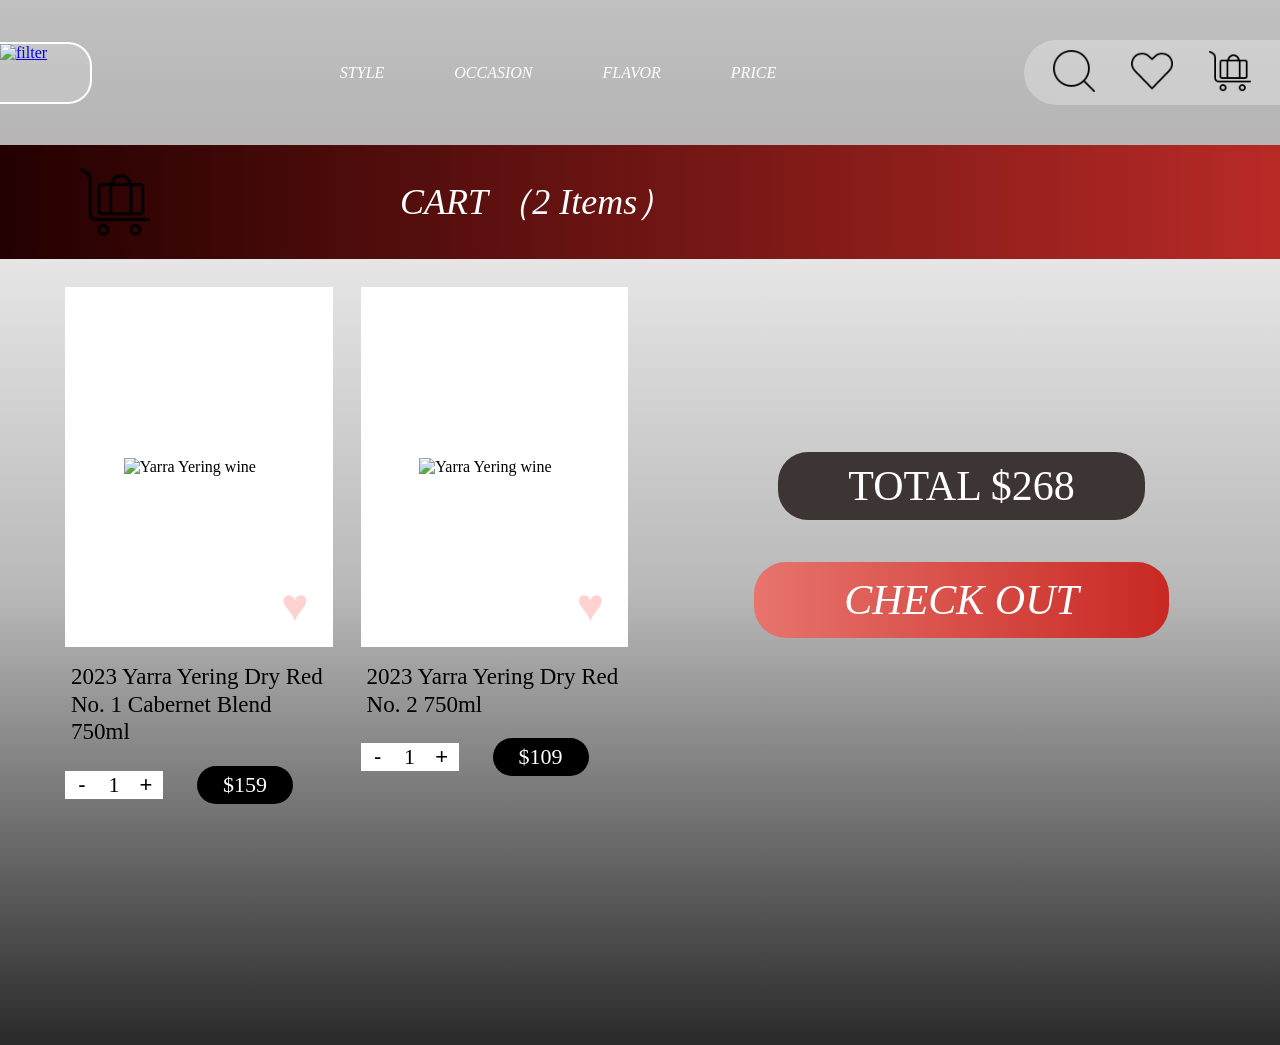
==== cart.html @ 267f4e5e "add cart checkout and confitmation pages" ====
<!DOCTYPE html>
<html lang="en">
<head>
    <meta charset="UTF-8">
    <meta name="viewport" content="width=device-width, initial-scale=1.0">
    <title>Cart</title>

    <link rel="stylesheet" href="website.css">
</head>

<body>
    <header class="mobile-nav">
        <a href="filters.html" class="menu">
            <img src="images/filter.png" alt="filter">
        </a>

        <nav class="desktop-filter-nav">
            <a href="filters.html">STYLE</a>
            <a href="filters.html">OCCASION</a>
            <a href="filters.html">FLAVOR</a>
            <a href="filters.html">PRICE</a>
        </nav>

        <div class="nav-icons">
            <button><img src="images/search.png" alt="search"></button>
            <button><img src="images/like.png" alt="like"></button>
            <button><img src="images/cart.png" alt="cart"></button>
        </div>
    </header>

    <main class="cart-sec">
        <section class="cart-title-bar">
            <img src="images/cart.png" alt="cart">
            <h1>CART （2 Items）</h1>
        </section>

        <section class="cart-content">
            <div class="cart-items">
                <article class="cart-item">
                    <div class="cart-image-box">
                        <img src="images/wine.png" alt="Yarra Yering wine">
                        <button class="cart-heart">♥</button>
                    </div>

                    <h2>2023 Yarra Yering Dry Red No. 1 Cabernet Blend 750ml</h2>

                    <div class="cart-row">
                        <div class="cart-quantity">
                            <button>-</button>
                            <p>1</p>
                            <button>+</button>
                        </div>

                        <p class="cart-price">$159</p>
                    </div>
                </article>

                <article class="cart-item">
                    <div class="cart-image-box">
                        <img src="images/wine.png" alt="Yarra Yering wine">
                        <button class="cart-heart">♥</button>
                    </div>

                    <h2>2023 Yarra Yering Dry Red No. 2 750ml</h2>

                    <div class="cart-row">
                        <div class="cart-quantity">
                            <button>-</button>
                            <p>1</p>
                            <button>+</button>
                        </div>

                        <p class="cart-price">$109</p>
                    </div>
                </article>
            </div>

            <aside class="cart-summary">
                <p class="cart-total">TOTAL $268</p>
                <a href="checkout.html" class="checkout-btn">CHECK OUT</a>
            </aside>
        </section>
    </main>
</body>
</html>
---- website.css ----
body {
    margin: 0; /* remove blank margin */
    background: linear-gradient(#C0C0C0, #786D6D);
    font-family: Kalnia;
}

.mobile-nav {
    display: flex; /* in same line */
    justify-content: space-between; /* menu ----- cart.. */
    align-items: center;
}

.nav-icons {
    display: flex; /* in same line */
    gap: 16px;
}
.hero {
    background-image: url("111.png");
    background-size: cover;
    background-position: center;
    text-align: center;
}
.shop{
    text-align: center;
}

/* menu border design */
.menu {
    width: 90px;
    height: 58px;
    border: 2px solid white;
    border-left: none;
    border-radius: 0 24px 24px 0;
    background: rgba(255, 255, 255, 0.15);
}

.menu img {
    width: 56px;
}

.nav-icons {
    display: flex;
    align-items: center;
    gap: 22px;
    padding: 10px 22px;
    border-radius: 40px 0 0 40px;
    background: rgba(255, 255, 255, 0.28);
}

.nav-icons button {
    width: 56px;

    border: 2px solid white;
    border: none;
    background: transparent;
    padding: 0;
}

.nav-icons img {
    width: 42px;
    height: 42px;
    object-fit: contain;
}

.hero {
    width: 92%;
    height: 520px;
    margin: 0 auto;
    border-radius: 36px;
    background-size: cover;
    background-position: center;
    display: flex;
    justify-content: center;
    align-items: center;
    text-align: center;
}

.hero-content {
    color: white;
}

.hero-content h1 {
    margin: 0;
    font-size: 42px;
}

.hero-content p {
    margin: 8px 0 70px;
    font-size: 24px;
}

.primary-btn {
    display: flex;
    align-items: center;
    justify-content: center;
    gap: 14px;
    padding: 18px 28px;
    border-radius: 48px;
    border: 2px solid black;
    background: linear-gradient(90deg, #3b0202, #c52b2b);
    color: white;
    font-size: 32px;
    font-style: italic;
}

.primary-btn img {
    width: 48px;
}

.shop {
    display: flex;
    justify-content: center;
    margin-top: 80px;
}

.secondary-btn {
    padding: 12px 34px;
    border: 3px solid #3b1717;
    border-radius: 32px;
    background: transparent;
    color: #3b1717;
    font-size: 36px;
    font-style: italic;
}

/* ===== MOBILE NAV ===== */

.mobile-nav {
    display: flex;
    justify-content: space-between;
    align-items: center;

    padding: 40px 0;
}
.picks-banner {

    display: flex;
    align-items: center;
    justify-content: center;
    gap: 28px;
    padding: 20px 44px;
    margin-top: 24px;
    background: linear-gradient(to right, #3b0202, #c52b2b);

}
.picks-banner img {
    width: 54px;
}
.picks-banner h1 {
    margin: 0;
    color: white;
    font-size: 38px;
    font-style: italic;
}


/* ===== QUESTION SECTION ===== */

.question-sec {
    padding: 50px 40px;
}

/* ===== QUESTION TITLE ===== */
.question-sec h2 {
    text-align: center;
    font-size: 52px;
    font-weight: 500;
    margin-top: 40px;
}

/* ===== QUESTION TEXT ===== */

.question {
    font-size: 32px;
    line-height: 2;
    margin-top: 70px;
}


/* ===== ANSWER GRID ===== */
.answer-grid {
    display: grid; /* layout */
    grid-template-columns: 1fr 1fr;  /* it is fraction*/
    gap: 50px; /* the margin between buttons */
    margin-top: 70px;
}

/* ===== ANSWER BUTTON ===== */

.answer-button {
    height: 70px;
    border: none; /* remove border */
    border-radius: 40px; 
    font-size: 24px;
    color: white;
    font-family: 'Kalnia';
    background: linear-gradient(to right, #8b0000, #3b0000);
}


/* ===== SURPRISE BUTTON ===== */

.question-sec > .answer-button:last-of-type {
    width: 100%;
    margin-top: 50px;
}


/* ===== NEXT BUTTON ===== */

.next-btn {
    display: flex;
    justify-content: center;
    align-items: center;
    width: 120px;
    height: 60px;
    margin-left: auto; /* next button will stay at right */
    margin-top: 50px;
    border-radius: 40px;
    text-decoration: none; /*remove underline*/
    color: white;
    font-size: 28px;
    background: linear-gradient(to right, #ff7b7b, #d90000);
}

/* ===== FOOTER LOGO ===== */
.footer-logo {
    margin-top: 80px;
    margin-left: 20px;
}
.footer-logo img {
    width: 120px;
}

.results-sec {
    min-height: 100vh;
    padding: 60px 40px 120px 40px;
    text-align: center;
    background: linear-gradient(#f5f2f2, #bdb8b8, #1e1e1e);
}

.results-sec h2 {
    margin-top: 24px;
    margin-bottom: 24px;
    font-size: 32px;
    font-family: "Kalnia", serif;
    color: #111111;
}

.product-grid {
    display: grid;
    grid-template-columns: 1fr 1fr;
    gap: 28px;
    max-width: 1100px;
    margin: 0 auto;
}

.product-card {
    position: relative;
    display: flex;
    gap: 22px;
    padding: 22px;
    border-radius: 16px;
    background: linear-gradient(#ffffff, #3a3a3a);
    box-shadow: 0 8px 18px rgba(0, 0, 0, 0.25);
}

.product-image-box {
    display: flex;
    align-items: center;
    justify-content: center;
    width: 38%;
    border-radius: 28px;
    background-color: white;
}

.product-image-box img {
    width: 70px;
    height: auto;
}

.product-info {
    position: relative;
    width: 62%;
    text-align: left;
}

.product-info h3 {
    margin: 12px 30px 12px 0;
    font-size: 16px;
    font-family: "Kalnia", serif;
    color: #111111;
}

.heart-btn {
    position: absolute;
    top: 0;
    right: 0;
    border: none;
    background: none;
    color: #ffd2d2;
    font-size: 34px;
    cursor: pointer;
}

.tag-row {
    display: flex;
    flex-direction: column;
    gap: 6px;
    width: 90px;
}

.tag-row span {
    padding: 3px 12px;
    border-radius: 20px;
    background-color: #5a1512;
    color: white;
    font-size: 14px;
    text-align: center;
}

.quantity-row {
    position: absolute;
    right: 18px;
    top: 78px;
    display: flex;
    align-items: center;
    background-color: white;
}

.quantity-row button {
    width: 24px;
    height: 20px;
    border: none;
    background-color: white;
    cursor: pointer;
}

.quantity-row p {
    margin: 0;
    width: 28px;
    font-size: 14px;
    text-align: center;
}

.price {
    position: absolute;
    right: 18px;
    top: 110px;
    margin: 0;
    padding: 5px 20px;
    border-radius: 20px;
    background-color: #000000;
    color: white;
    font-size: 14px;
}

.add-cart-btn {
    display: block;
    margin-top: 16px;
    padding: 8px 20px;
    border-radius: 22px;
    background: linear-gradient(to right, #e47a75, #cf3028);
    color: white;
    font-style: italic;
    text-align: center;
    text-decoration: none;
}

/* mobile responsive */
@media (max-width: 768px) {
    .results-sec {
        padding: 40px 20px 100px 20px;
    }

    .product-grid {
        grid-template-columns: 1fr;
    }

    .product-card {
        flex-direction: row;
        padding: 18px;
    }

    .product-info h3 {
        font-size: 14px;
    }

    .results-sec h2 {
        font-size: 26px;
    }
}



.desktop-filter-nav {
    display: flex;
    gap: 70px;
    align-items: center;
}

.desktop-filter-nav a {
    color: white;
    font-size: 16px;
    font-style: italic;
    text-decoration: none;
}

.filters-sec {
    min-height: 100vh;
    padding-bottom: 120px;
    background: linear-gradient(#f5f2f2, #bdb8b8, #1e1e1e);
}

.filter-title-bar {
    display: flex;
    align-items: center;
    gap: 260px;
    padding: 18px 50px;
    background: linear-gradient(to right, #300000, #c32626);
}

.filter-title-bar img {
    width: 48px;
}

.filter-title-bar h1 {
    margin: 0;
    color: white;
    font-size: 28px;
    font-style: italic;
    font-weight: 400;
}

.filter-panel {
    max-width: 1050px;
    margin: 0 auto;
    padding: 30px 35px 50px 35px;
}

.filter-group {
    margin-bottom: 28px;
}

.filter-group h2 {
    margin: 0 0 18px 0;
    font-size: 28px;
    font-style: italic;
    font-weight: 400;
    color: black;
}

.filter-options {
    display: flex;
    flex-wrap: wrap;
    gap: 20px 28px;
}

.filter-options button {
    min-width: 150px;
    padding: 8px 26px;
    border: none;
    border-radius: 24px;
    background: linear-gradient(to right, #5a0d0d, #7d1a1a);
    color: white;
    font-family: "Kalnia", serif;
    font-size: 20px;
    cursor: pointer;
}

.price-line {
    position: relative;
    display: flex;
    justify-content: space-around;
    margin-top: 50px;
    border-top: 2px solid black;
}

.price-point {
    position: relative;
    text-align: center;
}

.price-point span {
    display: block;
    width: 28px;
    height: 28px;
    margin: -15px auto 8px auto;
    border-radius: 50%;
    background-color: black;
}

.price-point p {
    margin: 0;
    font-size: 18px;
}

.filter-actions {
    display: flex;
    justify-content: center;
    gap: 240px;
    margin-top: 80px;
}

.reset-btn,
.apply-btn {
    min-width: 170px;
    padding: 12px 28px;
    border-radius: 26px;
    background: linear-gradient(to right, #ed706d, #d81918);
    color: white;
    font-size: 22px;
    font-style: italic;
    text-align: center;
    text-decoration: none;
}

/* mobile */
@media (max-width: 768px) {
    .desktop-filter-nav {
        display: none;
    }

    .filter-title-bar {
        gap: 80px;
        padding: 16px 28px;
    }

    .filter-title-bar img {
        width: 42px;
    }

    .filter-panel {
        padding: 28px 26px 50px 26px;
    }

    .filter-options {
        gap: 16px;
    }

    .filter-options button {
        min-width: 130px;
        font-size: 18px;
    }

    .filter-actions {
        gap: 40px;
        margin-top: 70px;
    }

    .reset-btn,
    .apply-btn {
        min-width: 120px;
        font-size: 18px;
    }
}





.detail-sec {
    min-height: 100vh;
    padding: 70px 40px 60px 40px;
    background: linear-gradient(#f6f3f3, #b9b9b9);
}

.detail-top {
    display: grid;
    grid-template-columns: 1.1fr 0.9fr;
    gap: 60px;
    max-width: 1050px;
    margin: 0 auto;
}

.detail-left h1 {
    max-width: 420px;
    margin: 25px 0 18px 30px;
    font-family: "Kalnia", serif;
    font-size: 24px;
    font-weight: 400;
}

.detail-image-circle {
    position: relative;
    display: flex;
    justify-content: center;
    align-items: center;
    width: 470px;
    height: 330px;
    border-radius: 50%;
    background-color: #d9d9d9;
}

.detail-image-circle img {
    width: 150px;
    height: auto;
}

.detail-heart {
    position: absolute;
    right: 90px;
    bottom: 35px;
    border: none;
    background: none;
    color: #ffd2d2;
    font-size: 42px;
}

.detail-tags {
    display: flex;
    gap: 14px;
    margin-left: 30px;
}

.detail-tags span {
    min-width: 90px;
    padding: 6px 18px;
    border-radius: 20px;
    background-color: #5a1512;
    color: white;
    font-size: 18px;
    text-align: center;
}

.detail-right {
    padding-top: 90px;
}

.detail-buy-row {
    display: flex;
    align-items: center;
    gap: 28px;
}

.detail-quantity {
    display: flex;
    align-items: center;
    background-color: white;
    border: 1px solid #333333;
}

.detail-quantity button {
    width: 32px;
    height: 24px;
    border: none;
    background-color: white;
    font-size: 18px;
}

.detail-quantity p {
    width: 34px;
    margin: 0;
    text-align: center;
    font-size: 20px;
}

.detail-price {
    margin: 0;
    padding: 6px 28px;
    border-radius: 24px;
    background-color: black;
    color: white;
    font-size: 28px;
}

.detail-cart-btn {
    display: block;
    width: 300px;
    margin: 70px 0 35px 0;
    padding: 10px 20px;
    border-radius: 24px;
    background: linear-gradient(to right, #c74338, #b22c25);
    color: white;
    font-size: 24px;
    font-style: italic;
    text-align: center;
    text-decoration: none;
}

.short-description h2,
.rating-text h2,
.wine-info h2 {
    margin: 18px 0 4px 0;
    font-size: 22px;
    font-style: italic;
    font-weight: 400;
}

.short-description p,
.rating-text p,
.wine-info p {
    margin: 4px 0;
    font-size: 14px;
    line-height: 1.35;
}

.wine-info {
    max-width: 1050px;
    margin: 40px auto 0 auto;
}

/* mobile */
@media (max-width: 768px) {
    .detail-sec {
        padding: 35px 22px 60px 22px;
    }

    .detail-top {
        grid-template-columns: 1fr;
        gap: 20px;
    }

    .detail-image-circle {
        width: 100%;
        height: 270px;
    }

    .detail-image-circle img {
        width: 120px;
    }

    .detail-left h1 {
        margin-left: 0;
        font-size: 20px;
    }

    .detail-tags {
        margin-left: 0;
        flex-wrap: wrap;
    }

    .detail-right {
        padding-top: 10px;
    }

    .detail-cart-btn {
        width: 100%;
        margin-top: 30px;
    }
}





.cart-sec {
    min-height: 100vh;
    background: linear-gradient(#f7f5f5, #b8b8b8, #2a2a2a);
}

.cart-title-bar {
    display: flex;
    align-items: center;
    gap: 250px;
    padding: 22px 80px;
    background: linear-gradient(to right, #230000, #b82a26);
}

.cart-title-bar img {
    width: 70px;
}

.cart-title-bar h1 {
    margin: 0;
    color: white;
    font-size: 36px;
    font-style: italic;
    font-weight: 400;
}

.cart-content {
    display: grid;
    grid-template-columns: 1fr 0.9fr;
    gap: 80px;
    max-width: 1150px;
    margin: 0 auto;
    padding: 28px 60px 90px 60px;
}

.cart-items {
    display: grid;
    grid-template-columns: 1fr 1fr;
    gap: 28px;
}

.cart-item h2 {
    margin: 16px 0 20px 6px;
    font-size: 23px;
    font-weight: 400;
    line-height: 1.2;
}

.cart-image-box {
    position: relative;
    display: flex;
    justify-content: center;
    align-items: center;
    height: 360px;
    background-color: white;
}

.cart-image-box img {
    width: 150px;
}

.cart-heart {
    position: absolute;
    right: 18px;
    bottom: 14px;
    border: none;
    background: none;
    color: #ffd2d2;
    font-size: 46px;
}

.cart-row {
    display: flex;
    align-items: center;
    gap: 34px;
}

.cart-quantity {
    display: flex;
    align-items: center;
    background-color: white;
}

.cart-quantity button {
    width: 34px;
    height: 28px;
    border: none;
    background-color: white;
    font-size: 22px;
}

.cart-quantity p {
    width: 30px;
    margin: 0;
    font-size: 22px;
    text-align: center;
}

.cart-price {
    margin: 0;
    padding: 6px 26px;
    border-radius: 20px;
    background-color: black;
    color: white;
    font-size: 22px;
}

.cart-summary {
    display: flex;
    flex-direction: column;
    justify-content: center;
    align-items: center;
    gap: 42px;
}

.cart-total {
    margin: 0;
    padding: 10px 70px;
    border-radius: 30px;
    background-color: #3d3434;
    color: white;
    font-size: 42px;
}

.checkout-btn {
    padding: 14px 90px;
    border-radius: 32px;
    background: linear-gradient(to right, #e7746d, #c82822);
    color: white;
    font-size: 42px;
    font-style: italic;
    text-decoration: none;
}

@media (max-width: 768px) {
    .cart-title-bar {
        gap: 50px;
        padding: 18px 28px;
    }

    .cart-title-bar h1 {
        font-size: 28px;
    }

    .cart-content {
        grid-template-columns: 1fr;
        gap: 40px;
        padding: 24px 24px 80px 24px;
    }

    .cart-items {
        grid-template-columns: 1fr;
    }

    .cart-image-box {
        height: 300px;
    }

    .cart-total {
        font-size: 30px;
        padding: 10px 36px;
    }

    .checkout-btn {
        font-size: 30px;
        padding: 12px 50px;
    }
}



.checkout-sec {
    min-height: 100vh;
    background: linear-gradient(#f7f5f5, #b9b9b9, #2b2b2b);
}

.checkout-title-bar {
    padding: 28px 0;
    background: linear-gradient(to right, #240000, #b42a26);
    text-align: center;
}

.checkout-title-bar h1 {
    margin: 0;
    color: white;
    font-size: 34px;
    font-style: italic;
    font-weight: 400;
    letter-spacing: 4px;
}

.checkout-form {
    max-width: 1000px;
    margin: 0 auto;
    padding: 28px 28px 80px 28px;
}

.checkout-form h2 {
    margin: 0 0 22px 0;
    font-size: 24px;
    font-weight: 400;
}

.checkout-form label {
    display: block;
    margin: 14px 0 4px 12px;
    font-size: 17px;
    font-weight: 700;
}

.checkout-form input {
    width: 100%;
    box-sizing: border-box;
    padding: 8px 16px;
    border: none;
    border-radius: 20px;
    background-color: #f5cfcf;
    font-size: 16px;
}

.form-row {
    display: grid;
    grid-template-columns: 0.35fr 0.65fr;
    gap: 360px;
}

.small-field input {
    max-width: 130px;
}

.large-field input {
    max-width: 520px;
}

.checkout-submit {
    display: block;
    min-width: 230px;
    margin: 42px auto 0 auto;
    padding: 10px 34px;
    border: none;
    border-radius: 24px;
    background: linear-gradient(to right, #e9716c, #c92c25);
    color: white;
    font-size: 22px;
    font-style: italic;
    cursor: pointer;
}

@media (max-width: 768px) {
    .checkout-form {
        padding: 24px 22px 70px 22px;
    }

    .form-row {
        grid-template-columns: 1fr;
        gap: 0;
    }

    .small-field input,
    .large-field input {
        max-width: 100%;
    }

    .checkout-title-bar h1 {
        font-size: 28px;
    }
}



.confirmation-sec {
    display: flex;
    justify-content: center;
    align-items: center;
    min-height: 100vh;
    padding: 60px 30px;
    background: linear-gradient(#f6f4f4, #b8b8b8, #2a2a2a);
}

.confirmation-card {
    position: relative;
    overflow: hidden;
    display: flex;
    align-items: center;
    width: 1000px;
    min-height: 420px;
    padding: 40px 60px;
    border-radius: 70px;
    background-color: #6b4c4c;
}

.confirmation-glow {
    position: absolute;
    top: 50%;
    left: 50%;
    width: 700px;
    height: 320px;
    transform: translate(-50%, -50%) rotate(45deg);
    background: radial-gradient(
        rgba(255, 70, 70, 0.95),
        rgba(255, 70, 70, 0)
    );
}

.confirmation-text {
    position: relative;
    z-index: 2;
    margin-left: 140px;
}

.confirmation-text h1 {
    margin: 0;
    color: white;
    font-size: 72px;
    line-height: 1.05;
    font-style: italic;
    font-weight: 400;
}

.confirmation-text p {
    margin-top: 28px;
    color: white;
    font-size: 28px;
    line-height: 1.3;
}

.confirm-logo {
    position: absolute;
    left: 40px;
    bottom: 28px;
    width: 100px;
    z-index: 2;
}

.confirm-thumb {
    position: absolute;
    right: 42px;
    bottom: 32px;
    width: 80px;
    z-index: 2;
}

/* mobile */
@media (max-width: 768px) {
    .confirmation-card {
        width: 100%;
        min-height: 520px;
        padding: 40px 28px;
        border-radius: 40px;
    }

    .confirmation-text {
        margin-left: 0;
        text-align: center;
    }

    .confirmation-text h1 {
        font-size: 48px;
    }

    .confirmation-text p {
        font-size: 22px;
    }

    .confirm-logo {
        width: 70px;
    }

    .confirm-thumb {
        width: 60px;
    }
}
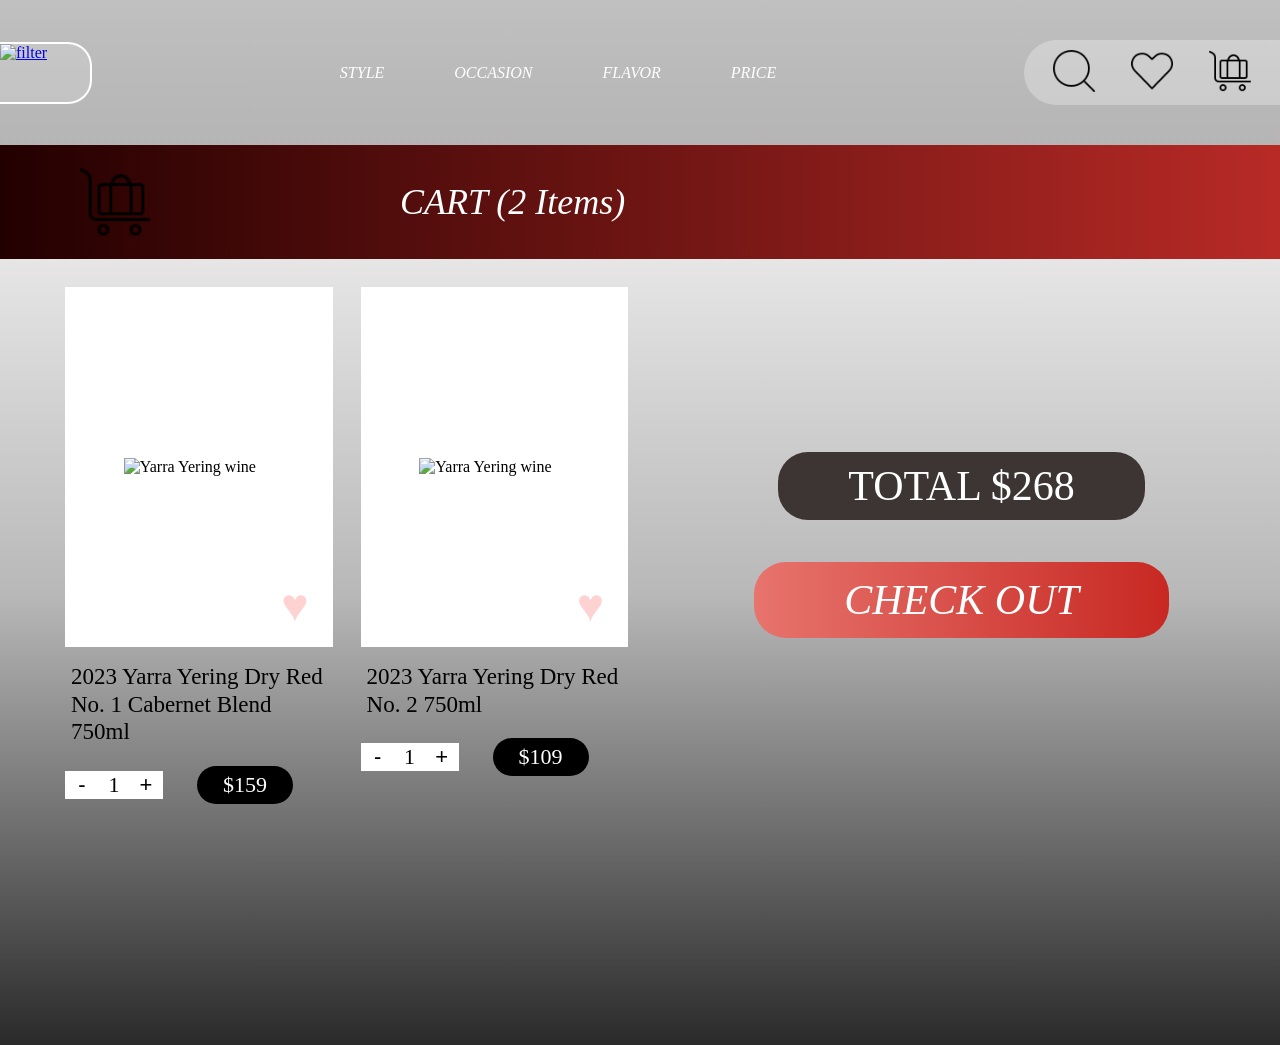
==== commit 283943e5: "Added cart quantity controls and total price calculation" ====
--- a/cart.html
+++ b/cart.html
@@ -81,5 +81,6 @@
             </aside>
         </section>
     </main>
+    <script src="cart.js"></script>
 </body>
 </html>
--- a/website.css
+++ b/website.css
@@ -15,7 +15,7 @@
     gap: 16px;
 }
 .hero {
-    background-image: url("111.png");
+    background-image: url("images/111.png");
     background-size: cover;
     background-position: center;
     text-align: center;
@@ -913,6 +913,9 @@
 }
 
 
+/* =========================
+   checkout page
+========================= */
 
 .checkout-sec {
     min-height: 100vh;
@@ -920,8 +923,8 @@
 }
 
 .checkout-title-bar {
-    padding: 28px 0;
-    background: linear-gradient(to right, #240000, #b42a26);
+    padding: 26px 0;
+    background: linear-gradient(to right, #250000, #b92926);
     text-align: center;
 }
 
@@ -937,7 +940,7 @@
 .checkout-form {
     max-width: 1000px;
     margin: 0 auto;
-    padding: 28px 28px 80px 28px;
+    padding: 26px 28px 80px 28px;
 }
 
 .checkout-form h2 {
@@ -959,22 +962,23 @@
     padding: 8px 16px;
     border: none;
     border-radius: 20px;
-    background-color: #f5cfcf;
+    background-color: #f7cfcf;
     font-size: 16px;
 }
 
 .form-row {
     display: grid;
-    grid-template-columns: 0.35fr 0.65fr;
+    grid-template-columns: 160px 1fr;
     gap: 360px;
+    align-items: end;
 }
 
 .small-field input {
-    max-width: 130px;
+    width: 130px;
 }
 
 .large-field input {
-    max-width: 520px;
+    width: 520px;
 }
 
 .checkout-submit {
@@ -991,6 +995,7 @@
     cursor: pointer;
 }
 
+/* mobile */
 @media (max-width: 768px) {
     .checkout-form {
         padding: 24px 22px 70px 22px;
@@ -1003,7 +1008,7 @@
 
     .small-field input,
     .large-field input {
-        max-width: 100%;
+        width: 100%;
     }
 
     .checkout-title-bar h1 {
@@ -1011,107 +1016,89 @@
     }
 }
 
-
-
 .confirmation-sec {
-    display: flex;
-    justify-content: center;
-    align-items: center;
     min-height: 100vh;
-    padding: 60px 30px;
-    background: linear-gradient(#f6f4f4, #b8b8b8, #2a2a2a);
+    padding: 70px 40px;
+    background: linear-gradient(#f7f5f5, #b8b8b8, #262626);
 }
 
 .confirmation-card {
     position: relative;
     overflow: hidden;
-    display: flex;
-    align-items: center;
-    width: 1000px;
-    min-height: 420px;
-    padding: 40px 60px;
-    border-radius: 70px;
-    background-color: #6b4c4c;
+
+    width: 90%;
+    max-width: 1180px;
+    height: 560px;
+
+    margin: 60px auto 0 auto;
+    border-radius: 80px;
+    background-color: #6b4d4d;
 }
 
 .confirmation-glow {
     position: absolute;
     top: 50%;
     left: 50%;
-    width: 700px;
-    height: 320px;
-    transform: translate(-50%, -50%) rotate(45deg);
+
+    width: 620px;
+    height: 620px;
+
+    transform:
+        translate(-50%, -50%)
+        rotate(45deg)
+        scaleX(1.9)
+        scaleY(0.5);
+
     background: radial-gradient(
-        rgba(255, 70, 70, 0.95),
-        rgba(255, 70, 70, 0)
+        circle,
+        rgba(255, 75, 70, 0.95) 0%,
+        rgba(220, 50, 48, 0.75) 30%,
+        rgba(135, 40, 40, 0.35) 55%,
+        rgba(107, 77, 77, 0) 72%
     );
 }
 
 .confirmation-text {
     position: relative;
     z-index: 2;
-    margin-left: 140px;
+
+    padding-top: 130px;
+    padding-left: 300px;
 }
 
 .confirmation-text h1 {
     margin: 0;
-    color: white;
-    font-size: 72px;
-    line-height: 1.05;
+
+    color: white;
+    font-size: 76px;
+    line-height: 1.2;
     font-style: italic;
     font-weight: 400;
 }
 
 .confirmation-text p {
-    margin-top: 28px;
-    color: white;
-    font-size: 28px;
-    line-height: 1.3;
+    margin-top: 18px;
+    margin-left: 410px;
+
+    color: white;
+    font-size: 34px;
+    line-height: 1.25;
 }
 
 .confirm-logo {
     position: absolute;
-    left: 40px;
-    bottom: 28px;
-    width: 100px;
+    left: 58px;
+    bottom: 45px;
+
+    width: 115px;
     z-index: 2;
 }
 
 .confirm-thumb {
     position: absolute;
-    right: 42px;
-    bottom: 32px;
-    width: 80px;
+    right: 58px;
+    bottom: 55px;
+
+    width: 82px;
     z-index: 2;
-}
-
-/* mobile */
-@media (max-width: 768px) {
-    .confirmation-card {
-        width: 100%;
-        min-height: 520px;
-        padding: 40px 28px;
-        border-radius: 40px;
-    }
-
-    .confirmation-text {
-        margin-left: 0;
-        text-align: center;
-    }
-
-    .confirmation-text h1 {
-        font-size: 48px;
-    }
-
-    .confirmation-text p {
-        font-size: 22px;
-    }
-
-    .confirm-logo {
-        width: 70px;
-    }
-
-    .confirm-thumb {
-        width: 60px;
-    }
-}
+}
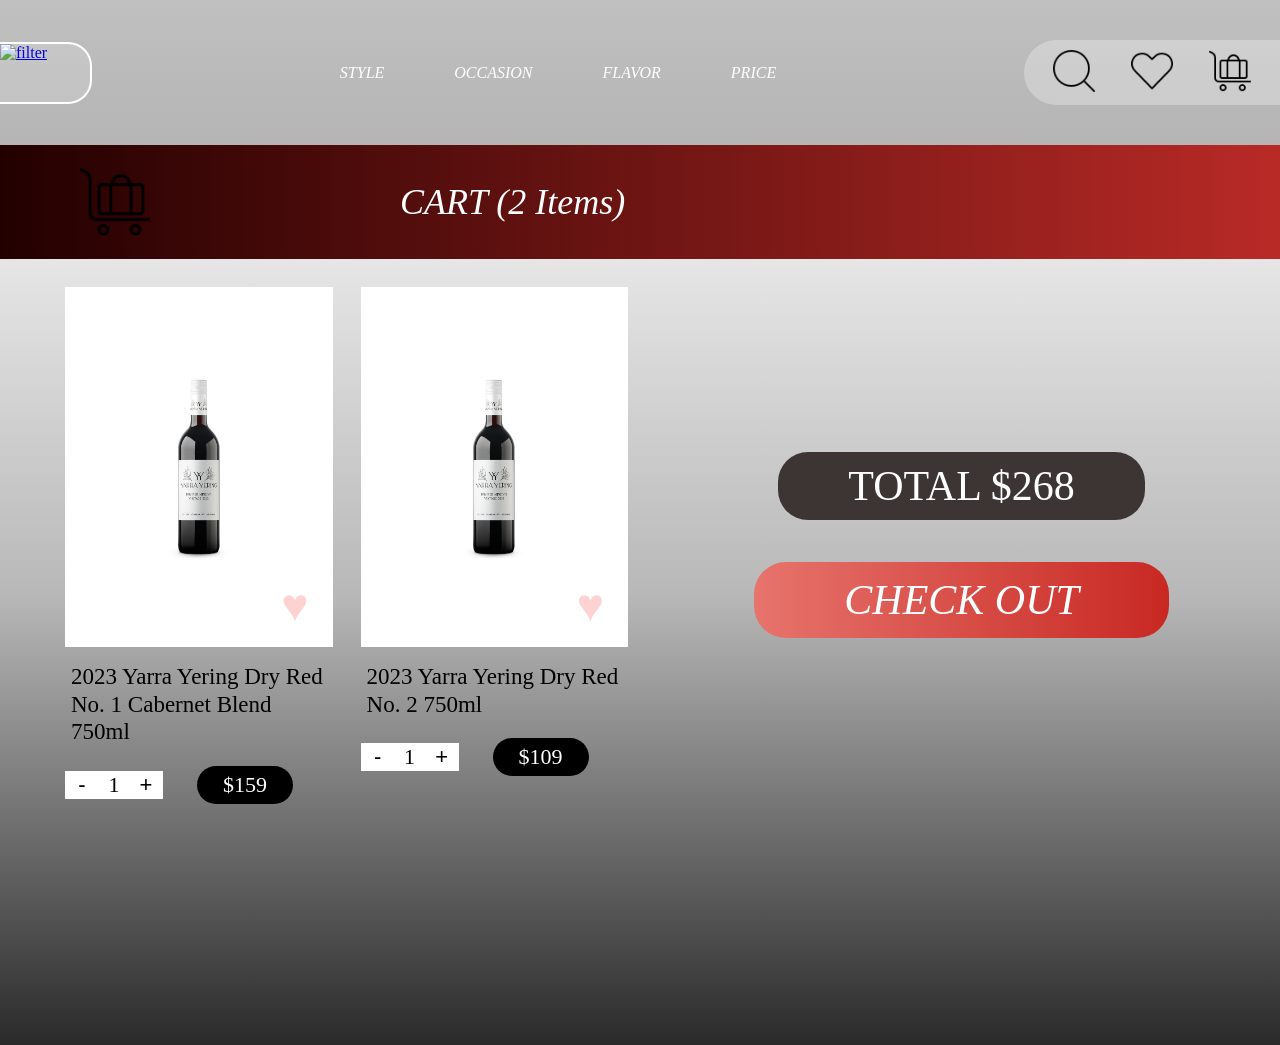
==== commit 8aec6b3f: "chage the size of product images" ====
--- a/cart.html
+++ b/cart.html
@@ -31,14 +31,14 @@
     <main class="cart-sec">
         <section class="cart-title-bar">
             <img src="images/cart.png" alt="cart">
-            <h1>CART （2 Items）</h1>
+            <h1>CART (2 Items) </h1>
         </section>
 
         <section class="cart-content">
             <div class="cart-items">
                 <article class="cart-item">
                     <div class="cart-image-box">
-                        <img src="images/wine.png" alt="Yarra Yering wine">
+                        <img src="images/2023YarraYeringDryRedNo.1CabernetBlend750ml (1).webp" alt="Yarra Yering wine">
                         <button class="cart-heart">♥</button>
                     </div>
 
@@ -57,7 +57,7 @@
 
                 <article class="cart-item">
                     <div class="cart-image-box">
-                        <img src="images/wine.png" alt="Yarra Yering wine">
+                        <img src="images/2023YarraYeringDryRedNo.2 (1).webp" alt="Yarra Yering wine">
                         <button class="cart-heart">♥</button>
                     </div>
 
--- a/website.css
+++ b/website.css
@@ -275,7 +275,7 @@
 }
 
 .product-image-box img {
-    width: 70px;
+    width: 140px;
     height: auto;
 }
 
@@ -1101,4 +1101,35 @@
 
     width: 82px;
     z-index: 2;
+}
+
+.filter-options button.selected {
+    background: #d62828;
+    color: white;
+    border: 3px solid white;
+}
+.price-point {
+    cursor: pointer;
+}
+
+.price-point.active span {
+    background-color: #d62828;
+    transform: scale(1.3);
+}
+
+.price-point.active p {
+    color: #d62828;
+    font-weight: bold;
+}
+.heart-btn.liked {
+    color: red;
+    transform: scale(1.2);
+}
+
+.detail-image-circle img {
+
+    width: 200px;
+
+    height: auto;
+
 }
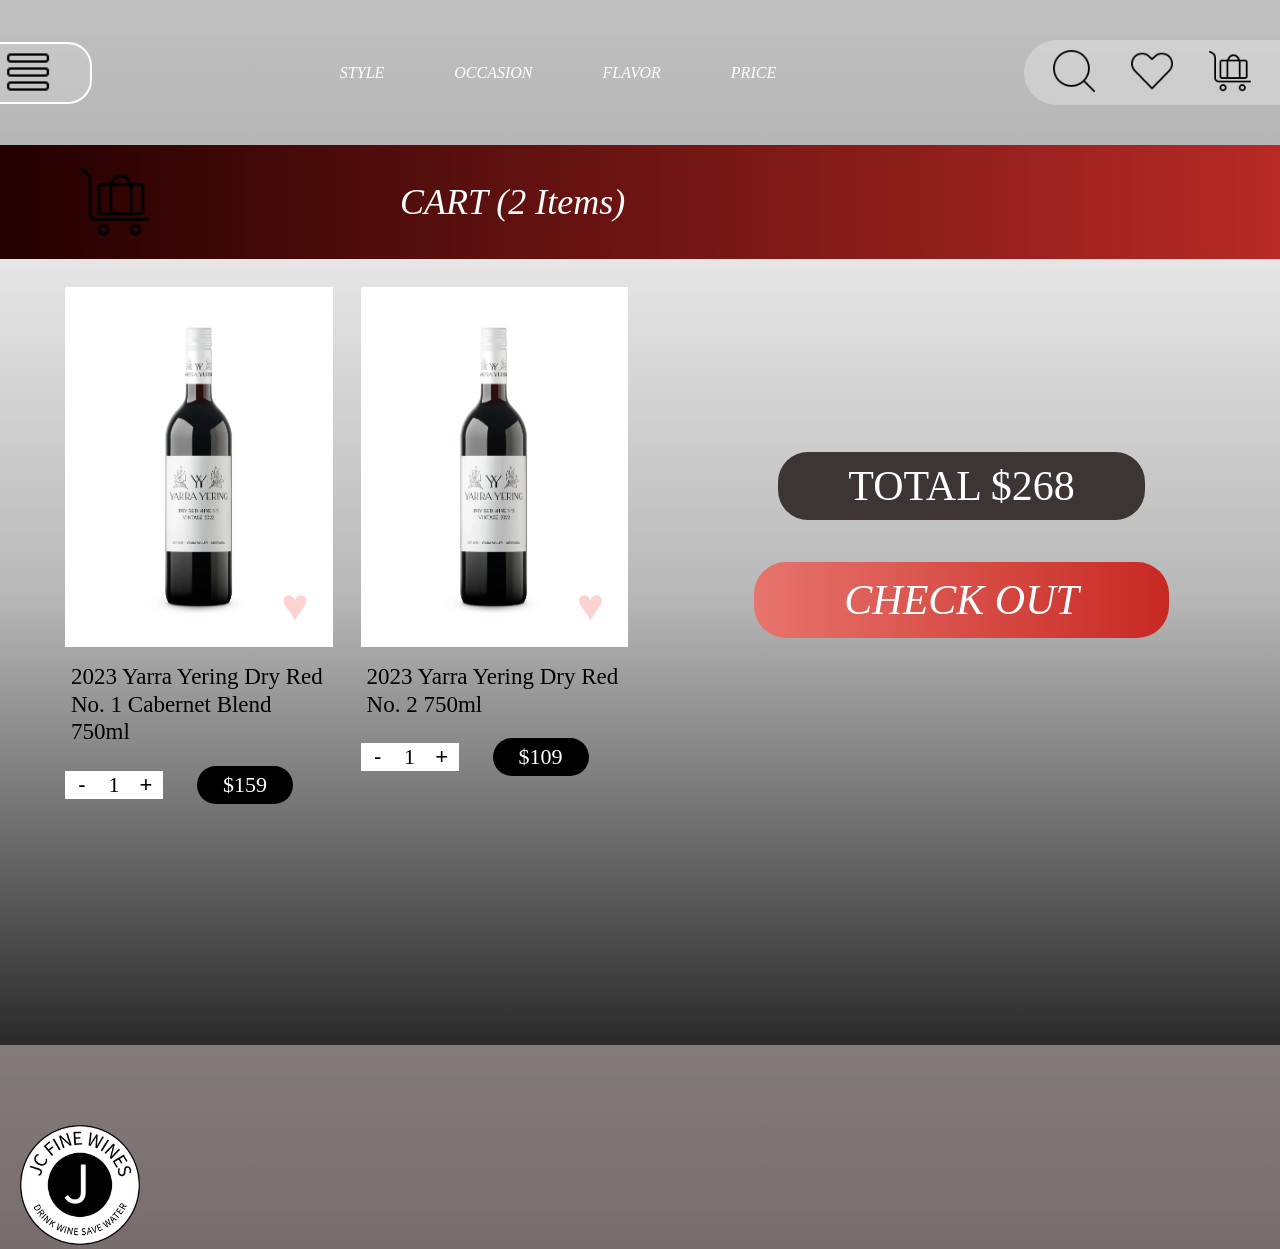
==== commit 087cb377: "add visual effect to see which option ueser selected" ====
--- a/cart.html
+++ b/cart.html
@@ -11,7 +11,7 @@
 <body>
     <header class="mobile-nav">
         <a href="filters.html" class="menu">
-            <img src="images/filter.png" alt="filter">
+            <img src="images/menu.png" alt="filter">
         </a>
 
         <nav class="desktop-filter-nav">
@@ -82,5 +82,10 @@
         </section>
     </main>
     <script src="cart.js"></script>
+    <footer class="footer-logo">
+            <a href="index.html">
+            <img src="images/logo.png" alt="JC Fine Wines logo">
+            </a>
+        </footer>
 </body>
 </html>
--- a/website.css
+++ b/website.css
@@ -801,7 +801,7 @@
 }
 
 .cart-image-box img {
-    width: 150px;
+    width: 240px;
 }
 
 .cart-heart {
@@ -1132,4 +1132,13 @@
 
     height: auto;
 
+}
+.answer-button.selected {
+
+    background: #d62828;
+
+    color: white;
+
+    border: 3px solid white;
+
 }
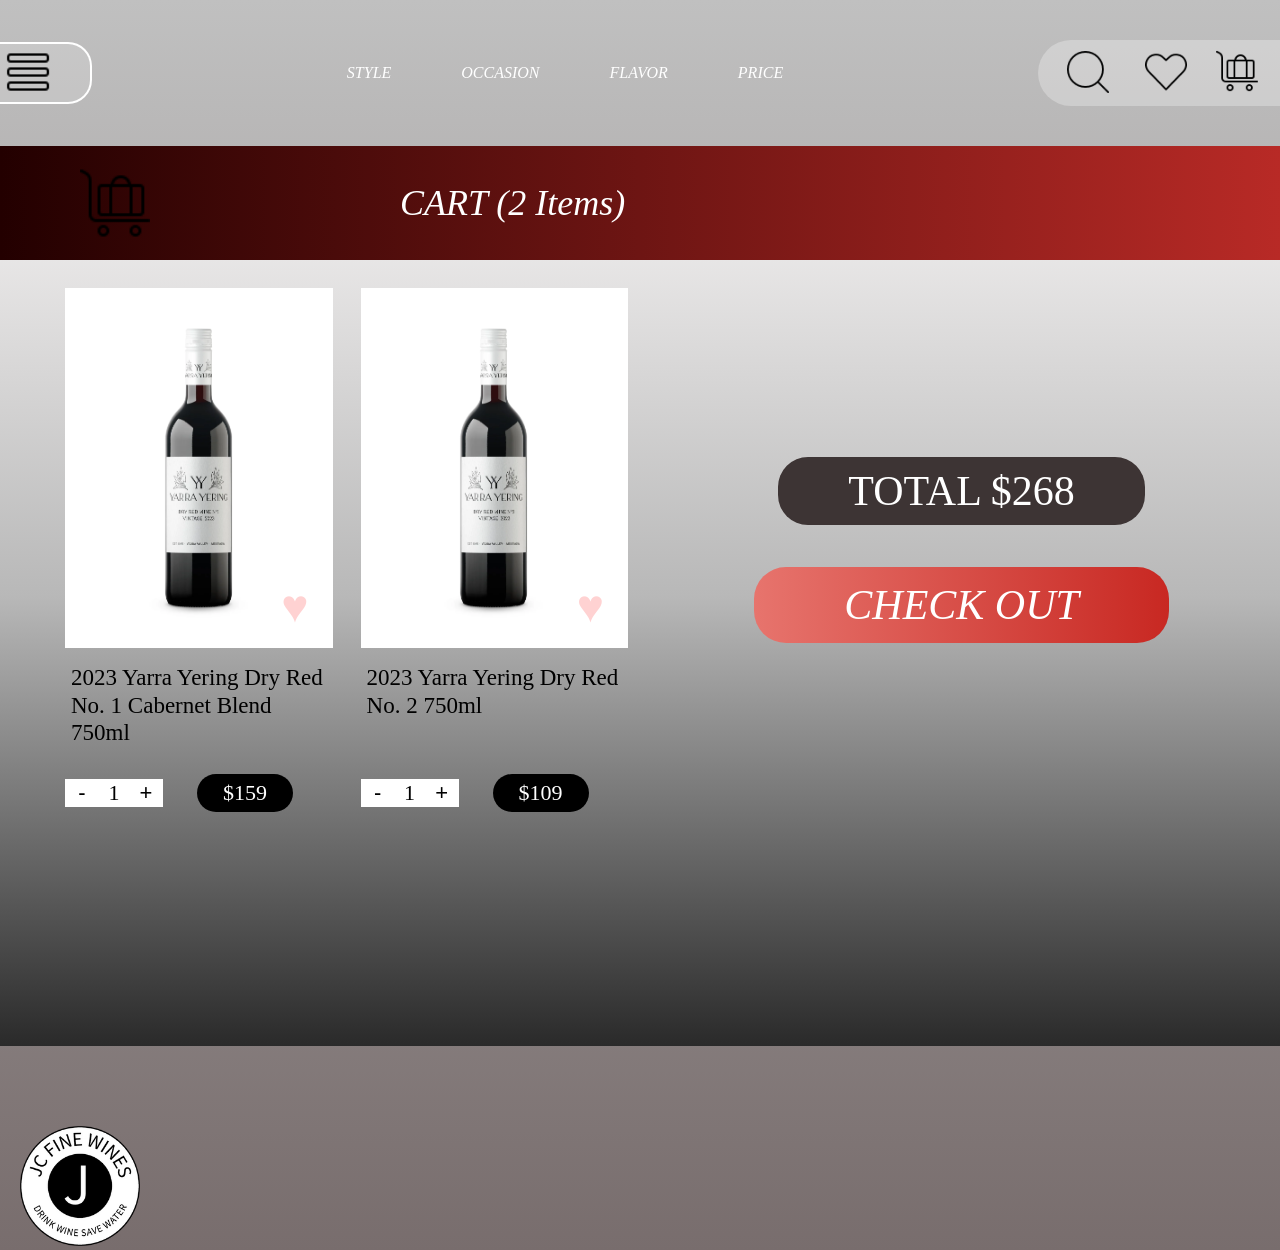
==== commit 8137b295: "error prevention added and form validation" ====
--- a/cart.html
+++ b/cart.html
@@ -24,7 +24,9 @@
         <div class="nav-icons">
             <button><img src="images/search.png" alt="search"></button>
             <button><img src="images/like.png" alt="like"></button>
-            <button><img src="images/cart.png" alt="cart"></button>
+            <a href="cart.html" class="cart-icon">
+                <img src="images/cart.png" alt="cart">
+            </a>
         </div>
     </header>
 
--- a/website.css
+++ b/website.css
@@ -789,6 +789,7 @@
     font-size: 23px;
     font-weight: 400;
     line-height: 1.2;
+    min-height: 90px;
 }
 
 .cart-image-box {
